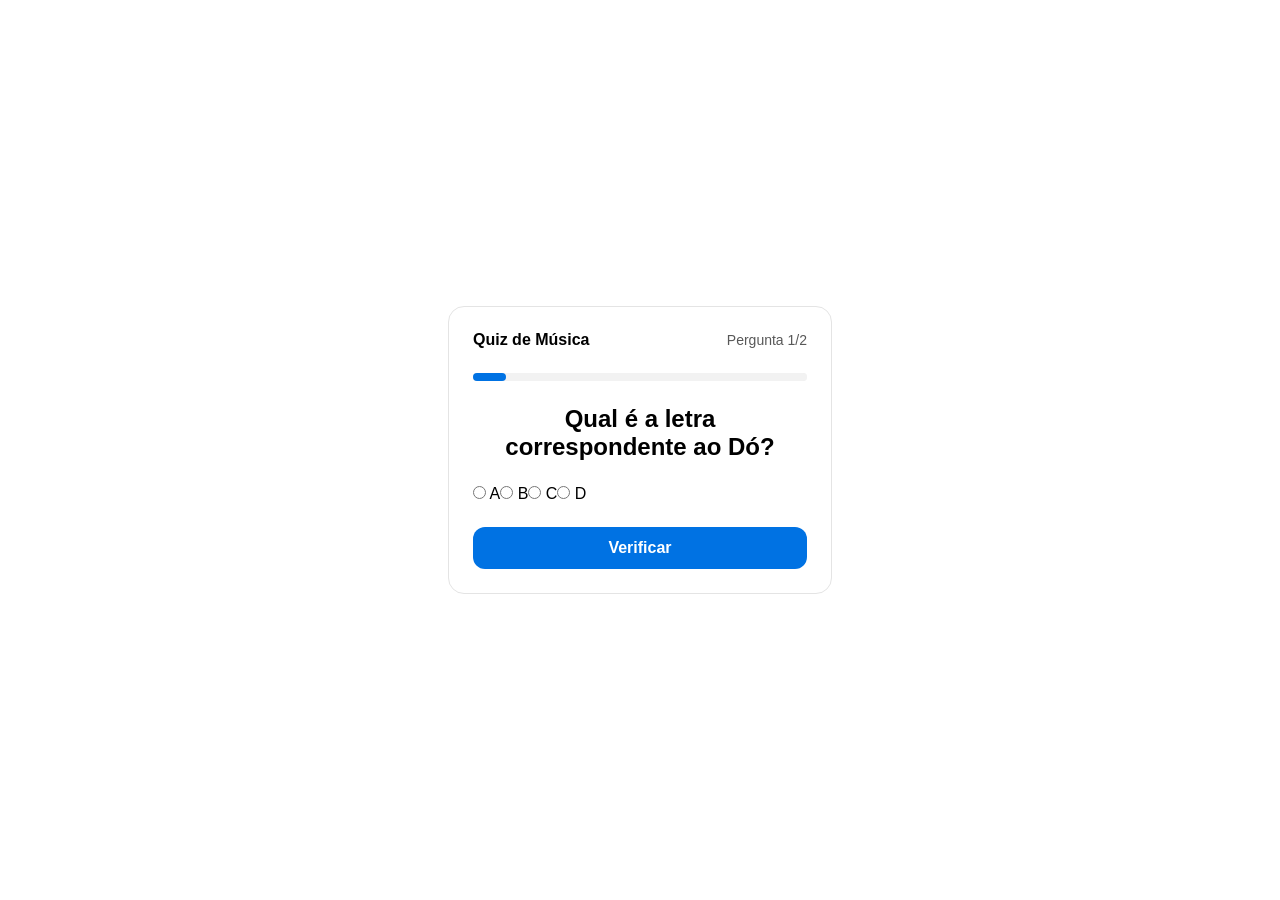
==== lesson.html @ 342d3319 "feat: add initial quiz structure" ====
<!DOCTYPE html>
<html lang="pt-br">
    <head>
        <meta charset="UTF-8" />
		<meta name="viewport" content="width=device-width, initial-scale=1.0" />
		<title>Quiz de Música</title>
		<link rel="stylesheet" href="css/style.css" />
		<script type="module" src="js/main.js" defer></script>
    </head>
    <body>
        <main id="main">
            <div id="container">
                <div id="title-area">
                    <h1 class="primary-title title">Quiz de Música</h1>
                    <p class="paragraph">Pergunta <span id="question-counter">0/0</span></p>
                </div>
                <progress id="progress-bar" value="0" max="10"></progress>
                <form id="form">
                    <h2 id="question" class="secondary-title title">Carregando pergunta...</h2>
                    <div id="options"></div>
                    <button type="submit" id="primary-button" class="button">Verificar</button>
                </form>
            </div>
        </main>
    </body>
</html>
---- css/style.css ----
:root {
	--color-accent: #0072e3;
	--color-border: #e4e4e4;
	--color-shadow: #d9d9d9;
	--color-surface: #fff;
    --color-surface-hover: #f2f2f2;
	--color-text-primary: #000;
	--color-text-secondary: #585858;
}

* {
	margin: 0;
	padding: 0;
	box-sizing: border-box;
	font-family: sans-serif;
}

#main {
	align-items: center;
	background-color: var(--color-surface);
	display: flex;
	justify-content: center;
	min-height: 100vh;
	padding: 1.5rem;
}

#container {
	background-color: var(--color-surface);
    border: 1px solid var(--color-border);
	border-radius: 1rem;
    display: flex;
    flex-direction: column;
	gap: 1.5rem;
	padding: 1.5rem;
	width: min(100%, 24rem);
}

#title-area {
    align-items: center;
    display: flex;
    justify-content: space-between;
}

.primary-title {
    font-size: 1rem;
}

.title {
    color: var(--color-text-primary);
}

.paragraph {
    color: var(--color-text-secondary);
    font-size: 0.875rem;
}

progress[value] {
    -webkit-appearance: none;
    -moz-appearance: none;
    appearance: none;
    background: var(--color-surface-hover);
    border: none;
    border-radius: 10em;
    width: 100%;
    height: 8px;
}

progress[value]::-webkit-progress-bar {
    background: var(--color-surface-hover);
    border-radius: 10em;
}

progress[value]::-webkit-progress-value {
    background: var(--color-accent);
    border-radius: 10em;
}

progress[value]::-moz-progress-bar {
    background: var(--color-accent);
    border-radius: 10em;
}   

#form {
    display: flex;
    flex-direction: column;
    gap: 1.5rem;
}

#question {
    text-align: center;
}

#primary-button {
    background-color: var(--color-accent);
    color: var(--color-surface);
}

#secondary-button {
    background-color: transparent;
    color: var(--color-text-primary);
}

.button {
    border: none;
    border-radius: 0.75rem;
    cursor: pointer;
    font-size: 1rem;
    font-weight: bold;
    padding-block: 0.75rem;
    padding-inline: 1rem;
}
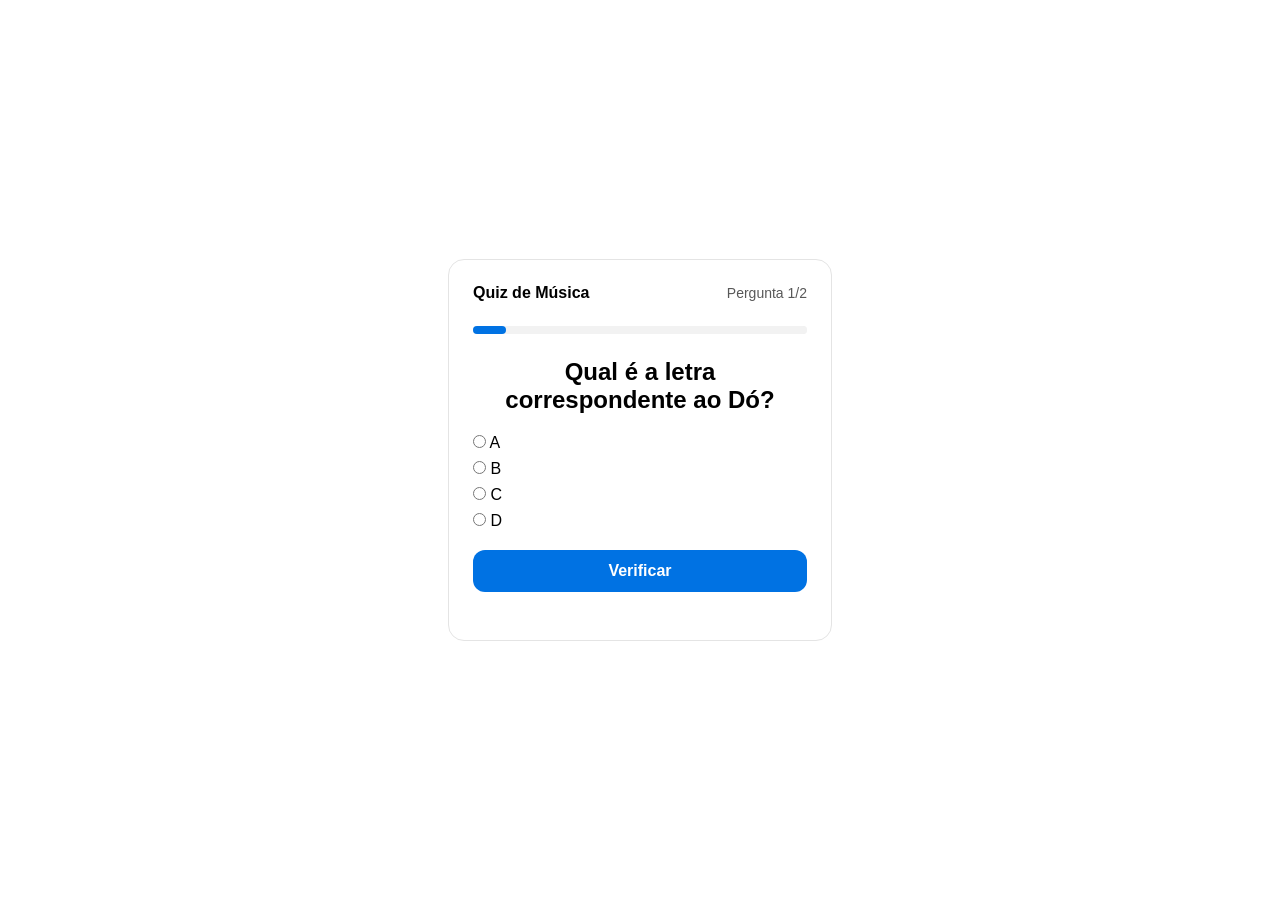
==== commit a62b1809: "feat: improve the quiz logic and add user feedback" ====
--- a/lesson.html
+++ b/lesson.html
@@ -20,6 +20,7 @@
                     <div id="options"></div>
                     <button type="submit" id="primary-button" class="button">Verificar</button>
                 </form>
+                <p id="feedback" class="paragraph" aria-live="polite"></p>
             </div>
         </main>
     </body>
--- a/css/style.css
+++ b/css/style.css
@@ -83,11 +83,17 @@
 #form {
     display: flex;
     flex-direction: column;
-    gap: 1.5rem;
+    gap: 1.25rem;
 }
 
 #question {
     text-align: center;
+}
+
+#options {
+    display: flex;
+    flex-direction: column;
+    gap: 0.5rem;
 }
 
 #primary-button {
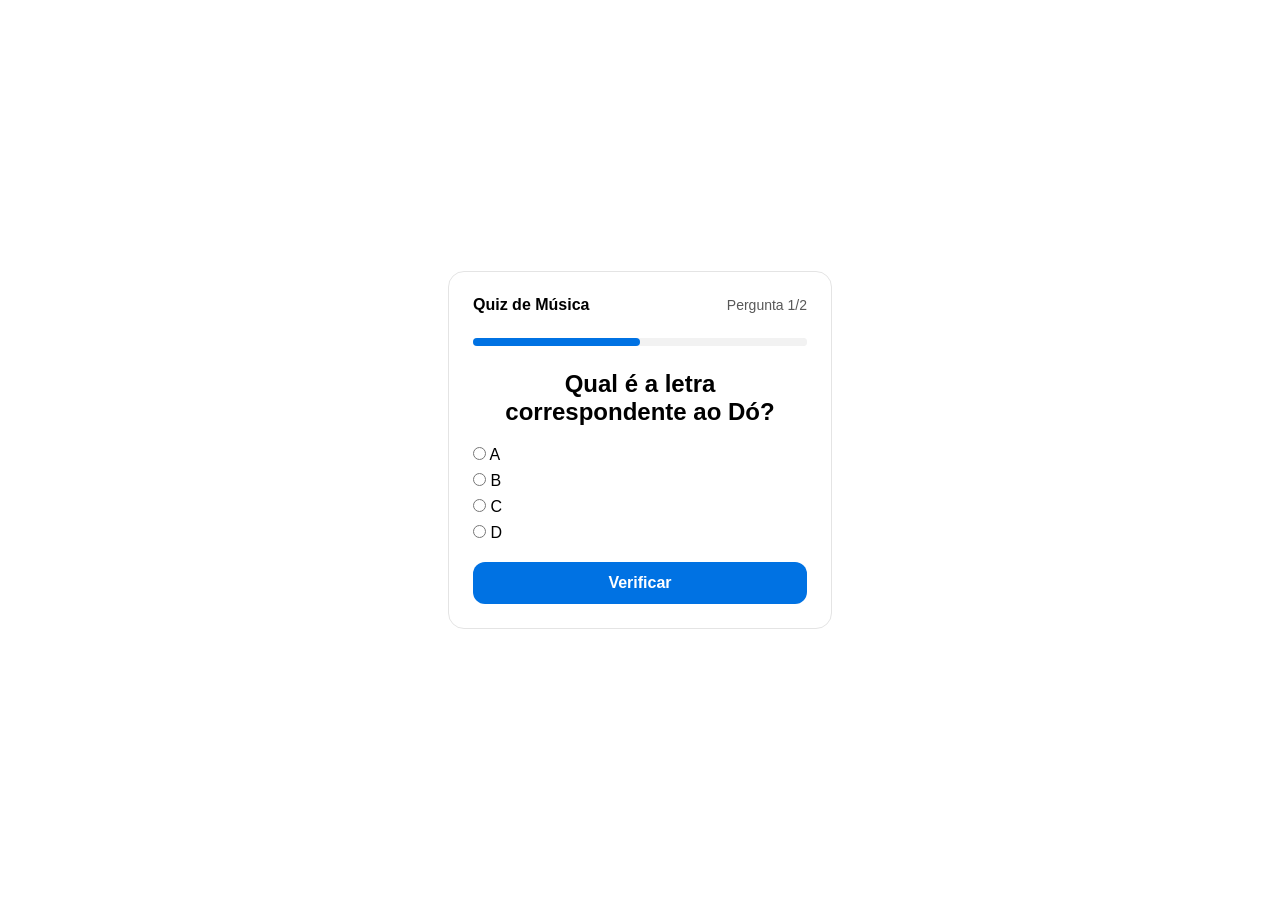
==== commit 21a7f6ae: "feat: add user feedback and adjust progress bar" ====
--- a/lesson.html
+++ b/lesson.html
@@ -20,7 +20,7 @@
                     <div id="options"></div>
                     <button type="submit" id="primary-button" class="button">Verificar</button>
                 </form>
-                <p id="feedback" class="paragraph" aria-live="polite"></p>
+                <p id="feedback" class="paragraph" aria-live="polite" hidden></p>
             </div>
         </main>
     </body>
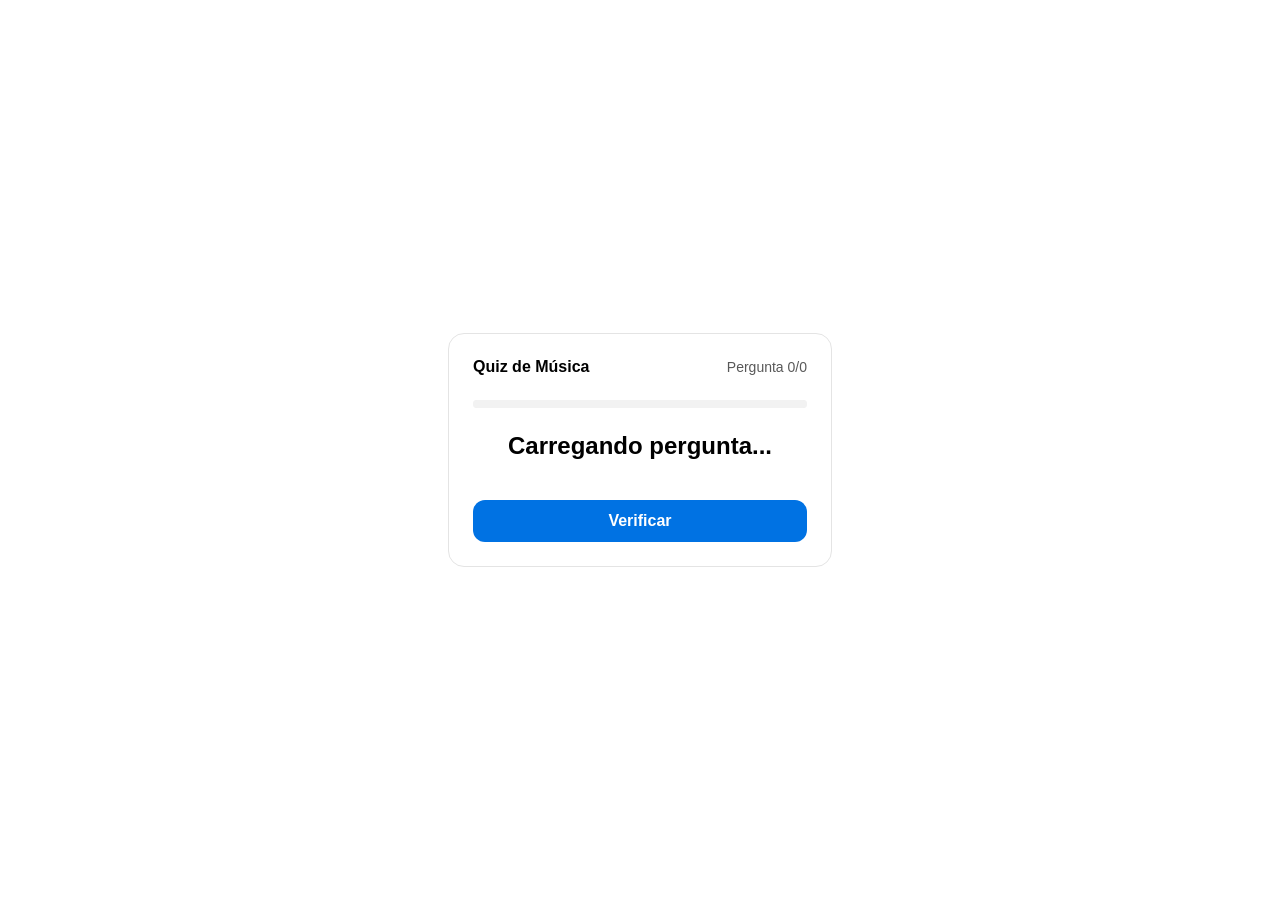
==== commit ecbcd800: "feat: refactor quiz structure and implement question generation logic" ====
--- a/lesson.html
+++ b/lesson.html
@@ -4,8 +4,8 @@
         <meta charset="UTF-8" />
 		<meta name="viewport" content="width=device-width, initial-scale=1.0" />
 		<title>Quiz de Música</title>
-		<link rel="stylesheet" href="css/style.css" />
-		<script type="module" src="js/main.js" defer></script>
+		<link rel="stylesheet" href="src/styles/global.css" />
+		<script type="module" src="src/scripts/app.js" defer></script>
     </head>
     <body>
         <main id="main">
--- a/src/styles/global.css
+++ b/src/styles/global.css
@@ -0,0 +1,117 @@
+:root {
+	--color-accent: #0072e3;
+	--color-border: #e4e4e4;
+	--color-shadow: #d9d9d9;
+	--color-surface: #fff;
+    --color-surface-hover: #f2f2f2;
+	--color-text-primary: #000;
+	--color-text-secondary: #585858;
+}
+
+* {
+	margin: 0;
+	padding: 0;
+	box-sizing: border-box;
+	font-family: sans-serif;
+}
+
+#main {
+	align-items: center;
+	background-color: var(--color-surface);
+	display: flex;
+	justify-content: center;
+	min-height: 100vh;
+	padding: 1.5rem;
+}
+
+#container {
+	background-color: var(--color-surface);
+    border: 1px solid var(--color-border);
+	border-radius: 1rem;
+    display: flex;
+    flex-direction: column;
+	gap: 1.5rem;
+	padding: 1.5rem;
+	width: min(100%, 24rem);
+}
+
+#title-area {
+    align-items: center;
+    display: flex;
+    justify-content: space-between;
+}
+
+.primary-title {
+    font-size: 1rem;
+}
+
+.title {
+    color: var(--color-text-primary);
+}
+
+.paragraph {
+    color: var(--color-text-secondary);
+    font-size: 0.875rem;
+}
+
+progress[value] {
+    -webkit-appearance: none;
+    -moz-appearance: none;
+    appearance: none;
+    background: var(--color-surface-hover);
+    border: none;
+    border-radius: 10em;
+    width: 100%;
+    height: 8px;
+}
+
+progress[value]::-webkit-progress-bar {
+    background: var(--color-surface-hover);
+    border-radius: 10em;
+}
+
+progress[value]::-webkit-progress-value {
+    background: var(--color-accent);
+    border-radius: 10em;
+}
+
+progress[value]::-moz-progress-bar {
+    background: var(--color-accent);
+    border-radius: 10em;
+}   
+
+#form {
+    display: flex;
+    flex-direction: column;
+    gap: 1.25rem;
+}
+
+#question {
+    text-align: center;
+}
+
+#options {
+    display: flex;
+    flex-direction: column;
+    gap: 0.5rem;
+}
+
+#primary-button {
+    background-color: var(--color-accent);
+    color: var(--color-surface);
+}
+
+#secondary-button {
+    background-color: transparent;
+    color: var(--color-text-primary);
+}
+
+.button {
+    border: none;
+    border-radius: 0.75rem;
+    cursor: pointer;
+    font-size: 1rem;
+    font-weight: bold;
+    padding-block: 0.75rem;
+    padding-inline: 1rem;
+}
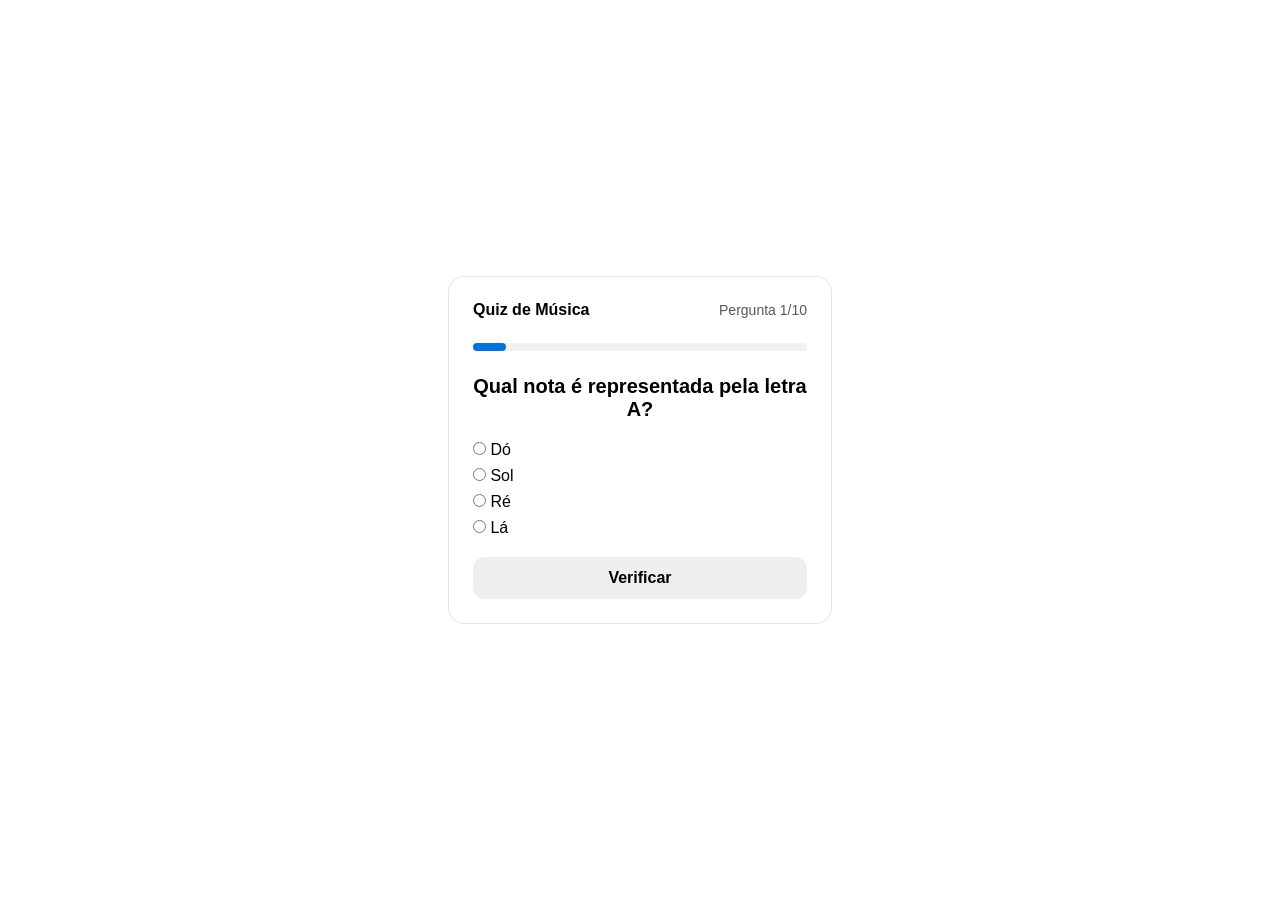
==== commit e1d2ccca: "feat: update titles and button styles for improved UI consistency" ====
--- a/lesson.html
+++ b/lesson.html
@@ -11,12 +11,12 @@
         <main id="main">
             <div id="container">
                 <div id="title-area">
-                    <h1 class="primary-title title">Quiz de Música</h1>
+                    <h1 class="title-small title">Quiz de Música</h1>
                     <p class="paragraph">Pergunta <span id="question-counter">0/0</span></p>
                 </div>
                 <progress id="progress-bar" value="0" max="10"></progress>
                 <form id="form">
-                    <h2 id="question" class="secondary-title title">Carregando pergunta...</h2>
+                    <h2 id="question" class="title-medium title">Carregando pergunta...</h2>
                     <div id="options"></div>
                     <button type="submit" id="primary-button" class="button">Verificar</button>
                 </form>
--- a/src/styles/global.css
+++ b/src/styles/global.css
@@ -41,7 +41,11 @@
     justify-content: space-between;
 }
 
-.primary-title {
+.title-medium {
+    font-size: 1.25rem;
+}
+
+.title-small {
     font-size: 1rem;
 }
 
@@ -96,12 +100,19 @@
     gap: 0.5rem;
 }
 
-#primary-button {
+.option {
+    border: 1px solid var(--color-border);
+    border-radius: 0.75rem;
+    padding-block: 0.5rem;
+    padding-inline: 0.75rem;
+}
+
+.primary-button {
     background-color: var(--color-accent);
     color: var(--color-surface);
 }
 
-#secondary-button {
+.secondary-button {
     background-color: transparent;
     color: var(--color-text-primary);
 }
@@ -114,4 +125,6 @@
     font-weight: bold;
     padding-block: 0.75rem;
     padding-inline: 1rem;
+    text-align: center;
+    text-decoration: none;
 }
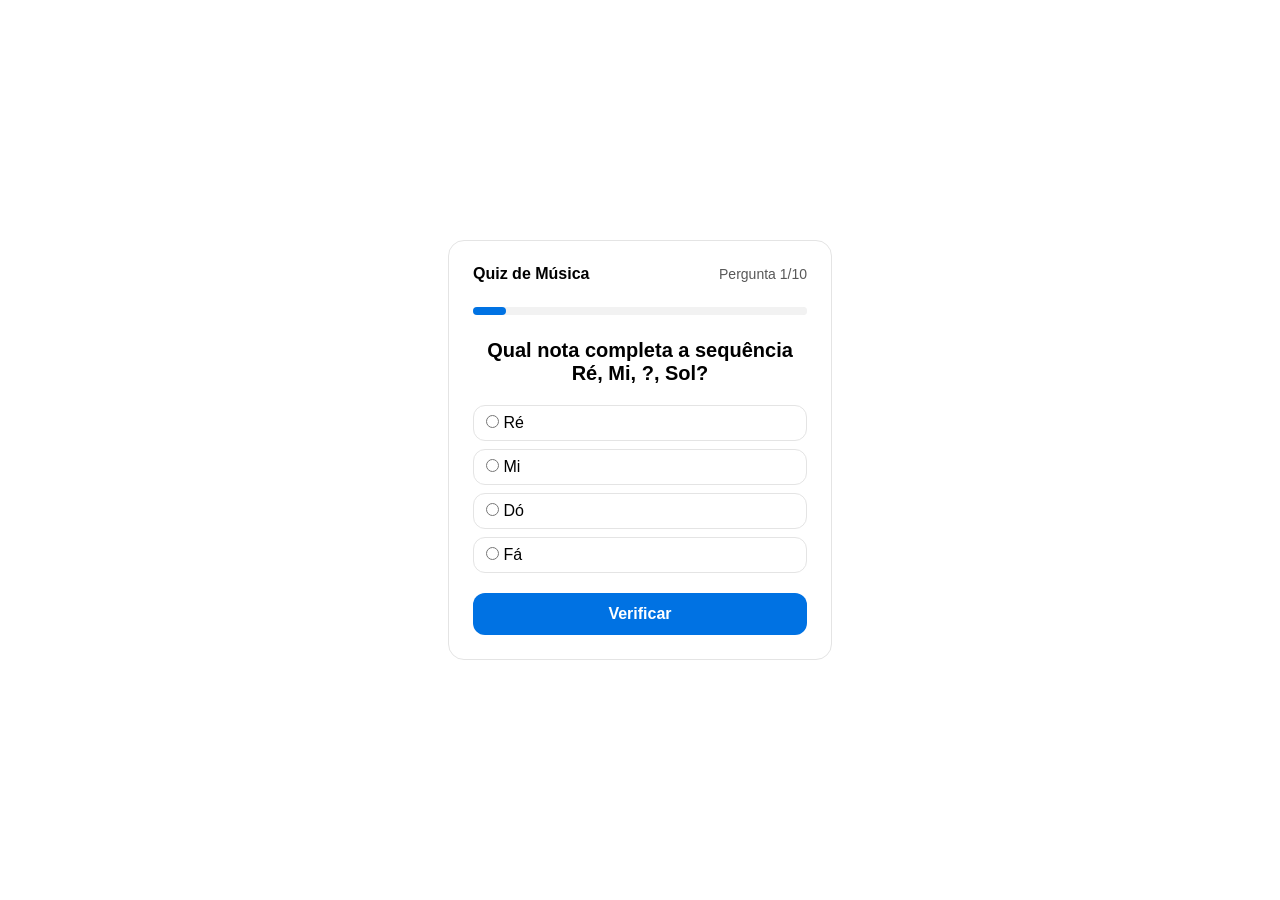
==== commit 9aec5dce: "fix: correct the primary button class to maintain style consistency" ====
--- a/lesson.html
+++ b/lesson.html
@@ -18,7 +18,7 @@
                 <form id="form">
                     <h2 id="question" class="title-medium title">Carregando pergunta...</h2>
                     <div id="options"></div>
-                    <button type="submit" id="primary-button" class="button">Verificar</button>
+                    <button type="submit" class="primary-button button">Verificar</button>
                 </form>
                 <p id="feedback" class="paragraph" aria-live="polite" hidden></p>
             </div>
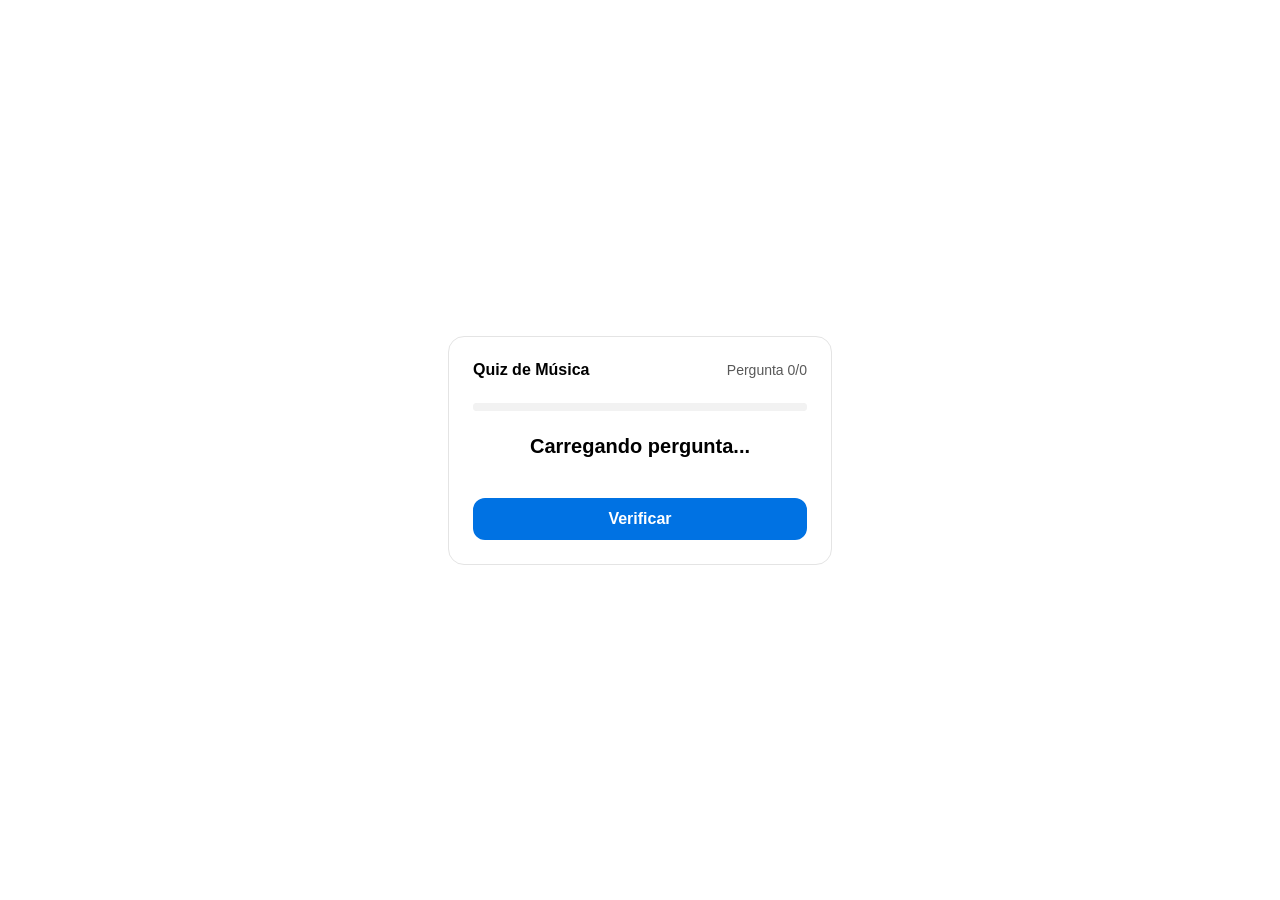
==== commit 868c756f: "fix: update button ID for lesson verification functionality" ====
--- a/lesson.html
+++ b/lesson.html
@@ -18,7 +18,7 @@
                 <form id="form">
                     <h2 id="question" class="title-medium title">Carregando pergunta...</h2>
                     <div id="options"></div>
-                    <button type="submit" class="primary-button button">Verificar</button>
+                    <button type="submit" id="lesson-button" class="primary-button button">Verificar</button>
                 </form>
                 <p id="feedback" class="paragraph" aria-live="polite" hidden></p>
             </div>
